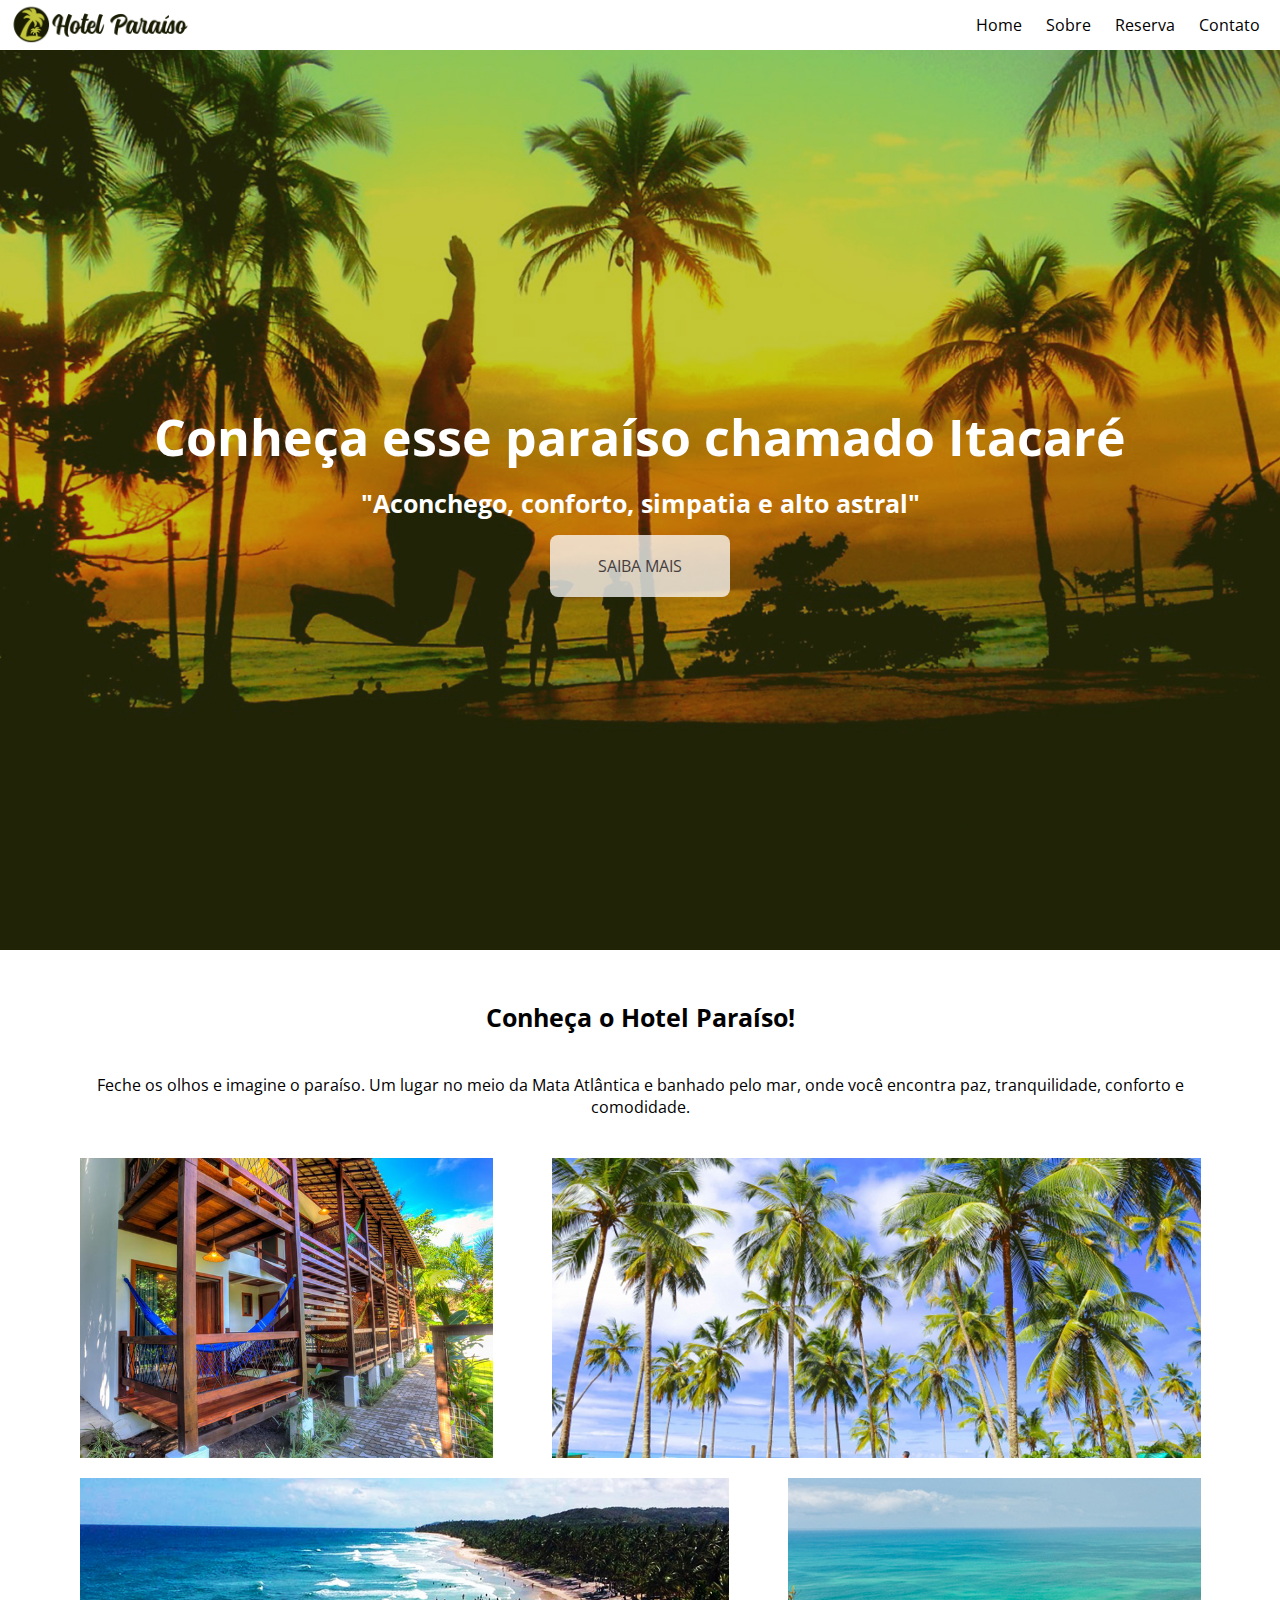
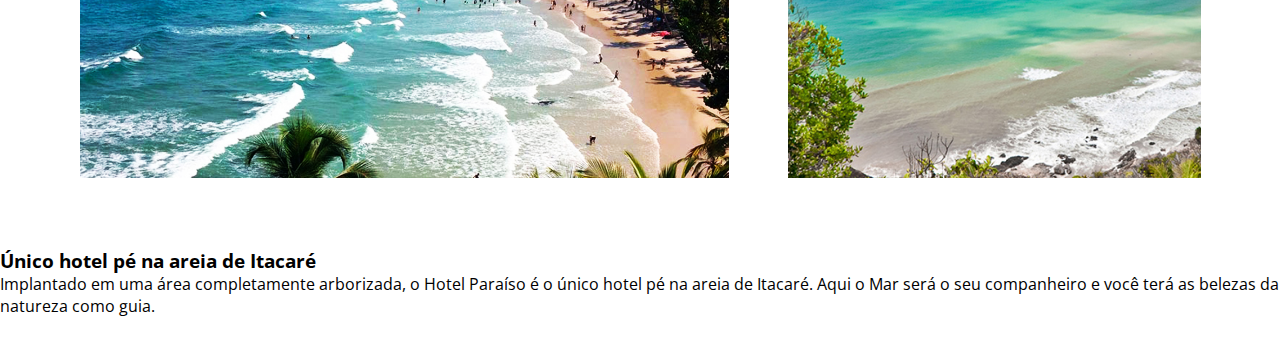
==== index.html @ 489efba3 ":sparkles: 1h15min | fim da segunda parte" ====
<!DOCTYPE html>
<html lang="pt">

<head>
  <meta charset="UTF-8">
  <meta http-equiv="X-UA-Compatible" content="IE=edge">
  <meta name="viewport" content="width=device-width, initial-scale=1.0">
  <link rel="stylesheet" href="https://cdnjs.cloudflare.com/ajax/libs/font-awesome/5.11.2/css/all.css"
    integrity="sha256-46qynGAkLSFpVbEBog43gvNhfrOj+BmwXdxFgVK/Kvc=" crossorigin="anonymous" />
  <link href="https://fonts.googleapis.com/css?family=Open+Sans&display=swap" rel="stylesheet">

  <link rel="stylesheet" href="style.css">
  <title> Hotel Paraíso </title>
</head>

<body>
  <header>
    <a href="#">
      <img src="./images/logo.png" alt="">
    </a>

    <nav>
      <a href="">Home</a>
      <a href="">Sobre</a>
      <a href="">Reserva</a>
      <a href="">Contato</a>
    </nav>
  </header>

  <section class="hero">
    <h1>Conheça esse paraíso chamado Itacaré</h1>
    <h3>"Aconchego, conforto, simpatia e alto astral"</h3>
    <a href="">SAIBA MAIS</a>
  </section>

  <section class="about-hotel">
    <h3>Conheça o Hotel Paraíso!</h3>
    <p>Feche os olhos e imagine o paraíso. Um lugar no meio da Mata Atlântica e banhado pelo mar, onde você encontra paz, tranquilidade, conforto e comodidade.</p>

    <div class="grid">
      <div id="imagem01"></div>
      <div id="imagem02"></div>
      <div id="imagem03"></div>
      <div id="imagem04"></div>
    </div>
  </section>

  <section class="info">
    <h3>Único hotel pé na areia de Itacaré</h3>
    <p>Implantado em uma área completamente arborizada, o Hotel Paraíso é o único hotel pé na areia de Itacaré. Aqui o Mar será o seu companheiro e você terá as belezas da natureza como guia.</p>
  </section>
</body>

</html>
---- style.css ----
* {
  margin: 0;
  padding: 0;
  box-sizing: border-box;
  font-family: 'Open Sans', sans-serif;
}

header {
  display: flex;
  justify-content: space-between;
  align-items: center;
}

header img {
  width: 200px;
}

header a {
  margin-right: 20px; 
  text-decoration: none;
  color: black;
}

.hero {
  background-image: url(./images/hero.jpg);
  background-size: cover;
  height: 100vh;
  color: white;
  text-align: center;

  display: flex;
  flex-direction: column;
  align-items: center;
  justify-content: center;
}

.hero a {
  padding: 20px;
  background-color: rgba(255, 255, 255, 0.744);
  border-radius: 8px;
  text-decoration: none;
  color: rgb(71, 62, 62);
  width: 180px;
}

.hero h1 {
  font-size: 50px;
  margin-bottom: 15px;
}

.hero h3 {
  font-size: 25px;
  margin-bottom: 15px;
}

.grid {
  display: flex;
  flex-wrap: wrap;
  justify-content: space-around;
}

.grid div {
  height: 300px;
  width: 100%;
  margin-bottom: 20px;
}

#imagem01 {
  background-image: url(./images/itacare-01.jpg);
  background-size: cover;
  background-position: center;
  flex-basis: 35%;
}

#imagem02 {
  background-image: url(./images/itacare-02.jpg);
  background-size: cover;
  background-position: center;
  flex-basis: 55%;
}

#imagem03 {
  background-image: url(./images/itacare-03.jpg);
  background-size: cover;
  background-position: center;
  flex-basis: 55%;
}

#imagem04 {
  background-image: url(./images/itacare-04.jpg);
  background-size: cover;
  background-position: center;
  flex-basis: 35%;
}

.about-hotel {
  padding: 50px;
  text-align: center;
}

.about-hotel h3, p {
  margin-bottom: 40px;
}

.about-hotel h3 {
  font-size: 25px;
}
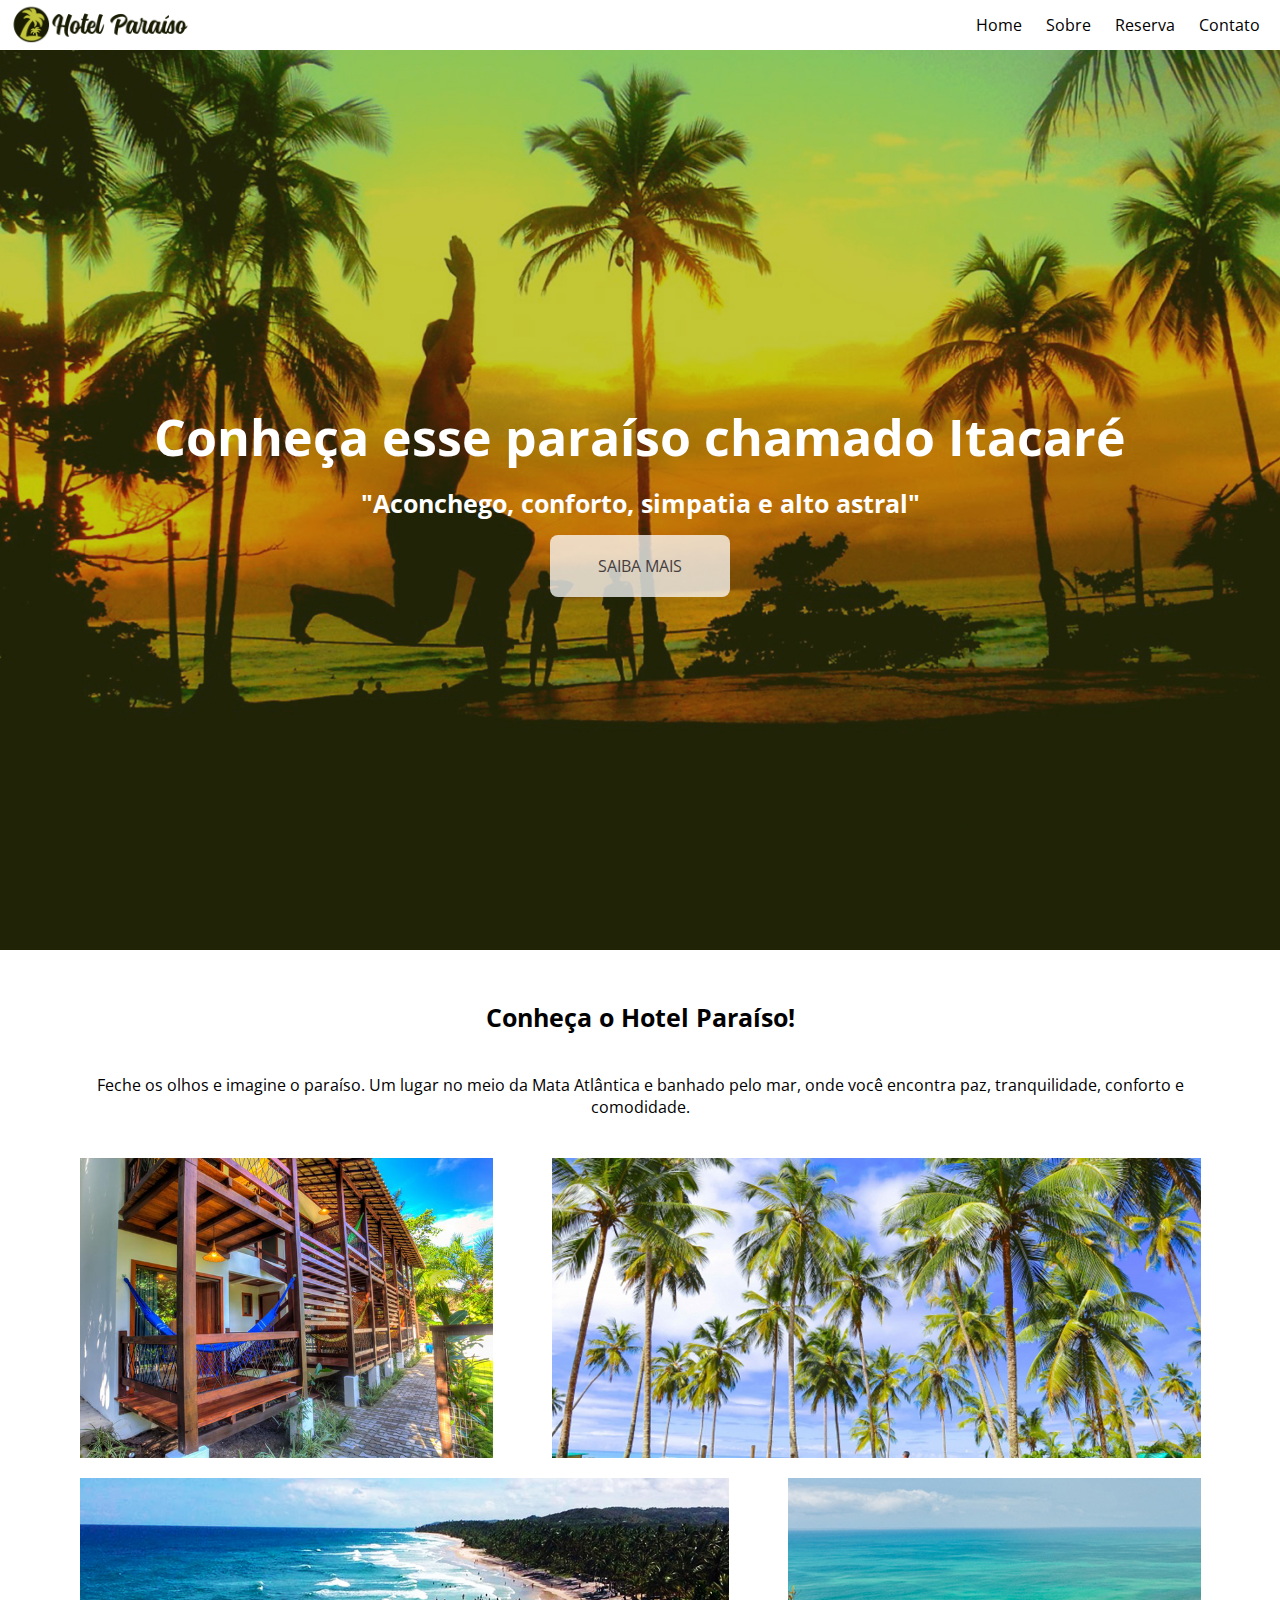
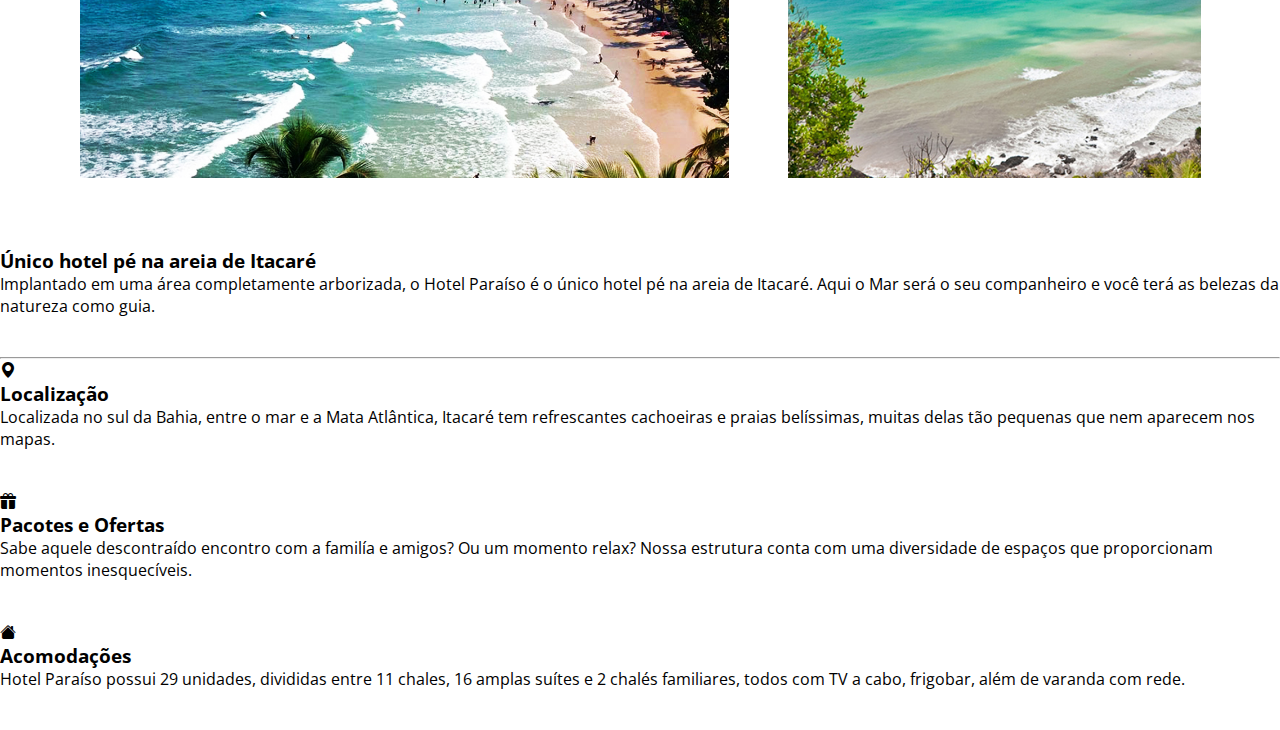
==== commit 7ae63e65: ":sparkles: 1h20min | icons <3" ====
--- a/index.html
+++ b/index.html
@@ -8,6 +8,7 @@
   <link rel="stylesheet" href="https://cdnjs.cloudflare.com/ajax/libs/font-awesome/5.11.2/css/all.css"
     integrity="sha256-46qynGAkLSFpVbEBog43gvNhfrOj+BmwXdxFgVK/Kvc=" crossorigin="anonymous" />
   <link href="https://fonts.googleapis.com/css?family=Open+Sans&display=swap" rel="stylesheet">
+  <link rel="stylesheet" href="https://cdn.jsdelivr.net/npm/bootstrap-icons@1.11.1/font/bootstrap-icons.css">
 
   <link rel="stylesheet" href="style.css">
   <title> Hotel Paraíso </title>
@@ -48,6 +49,27 @@
   <section class="info">
     <h3>Único hotel pé na areia de Itacaré</h3>
     <p>Implantado em uma área completamente arborizada, o Hotel Paraíso é o único hotel pé na areia de Itacaré. Aqui o Mar será o seu companheiro e você terá as belezas da natureza como guia.</p>
+    
+    <hr>
+
+    <ul class="info-tab">
+      <li>
+        <i class="bi bi-geo-alt-fill"></i>
+        <h3>Localização</h3>
+        <p>Localizada no sul da Bahia, entre o mar e a Mata Atlântica, Itacaré tem refrescantes cachoeiras e praias belíssimas, muitas delas tão pequenas que nem aparecem nos mapas.</p>
+      </li>
+
+      <li>
+        <i class="bi bi-gift-fill"></i>        <h3>Pacotes e Ofertas</h3>
+        <p>Sabe aquele descontraído encontro com a familía e amigos? Ou um momento relax? Nossa estrutura conta com uma diversidade de espaços que proporcionam momentos inesquecíveis.</p>
+      </li>
+
+      <li>
+        <i class="bi bi-house-fill"></i>
+        <h3>Acomodações</h3>
+        <p>Hotel Paraíso possui 29 unidades, divididas entre 11 chales, 16 amplas suítes e 2 chalés familiares, todos com TV a cabo, frigobar, além de varanda com rede.</p>
+      </li>
+    </ul>
   </section>
 </body>
 
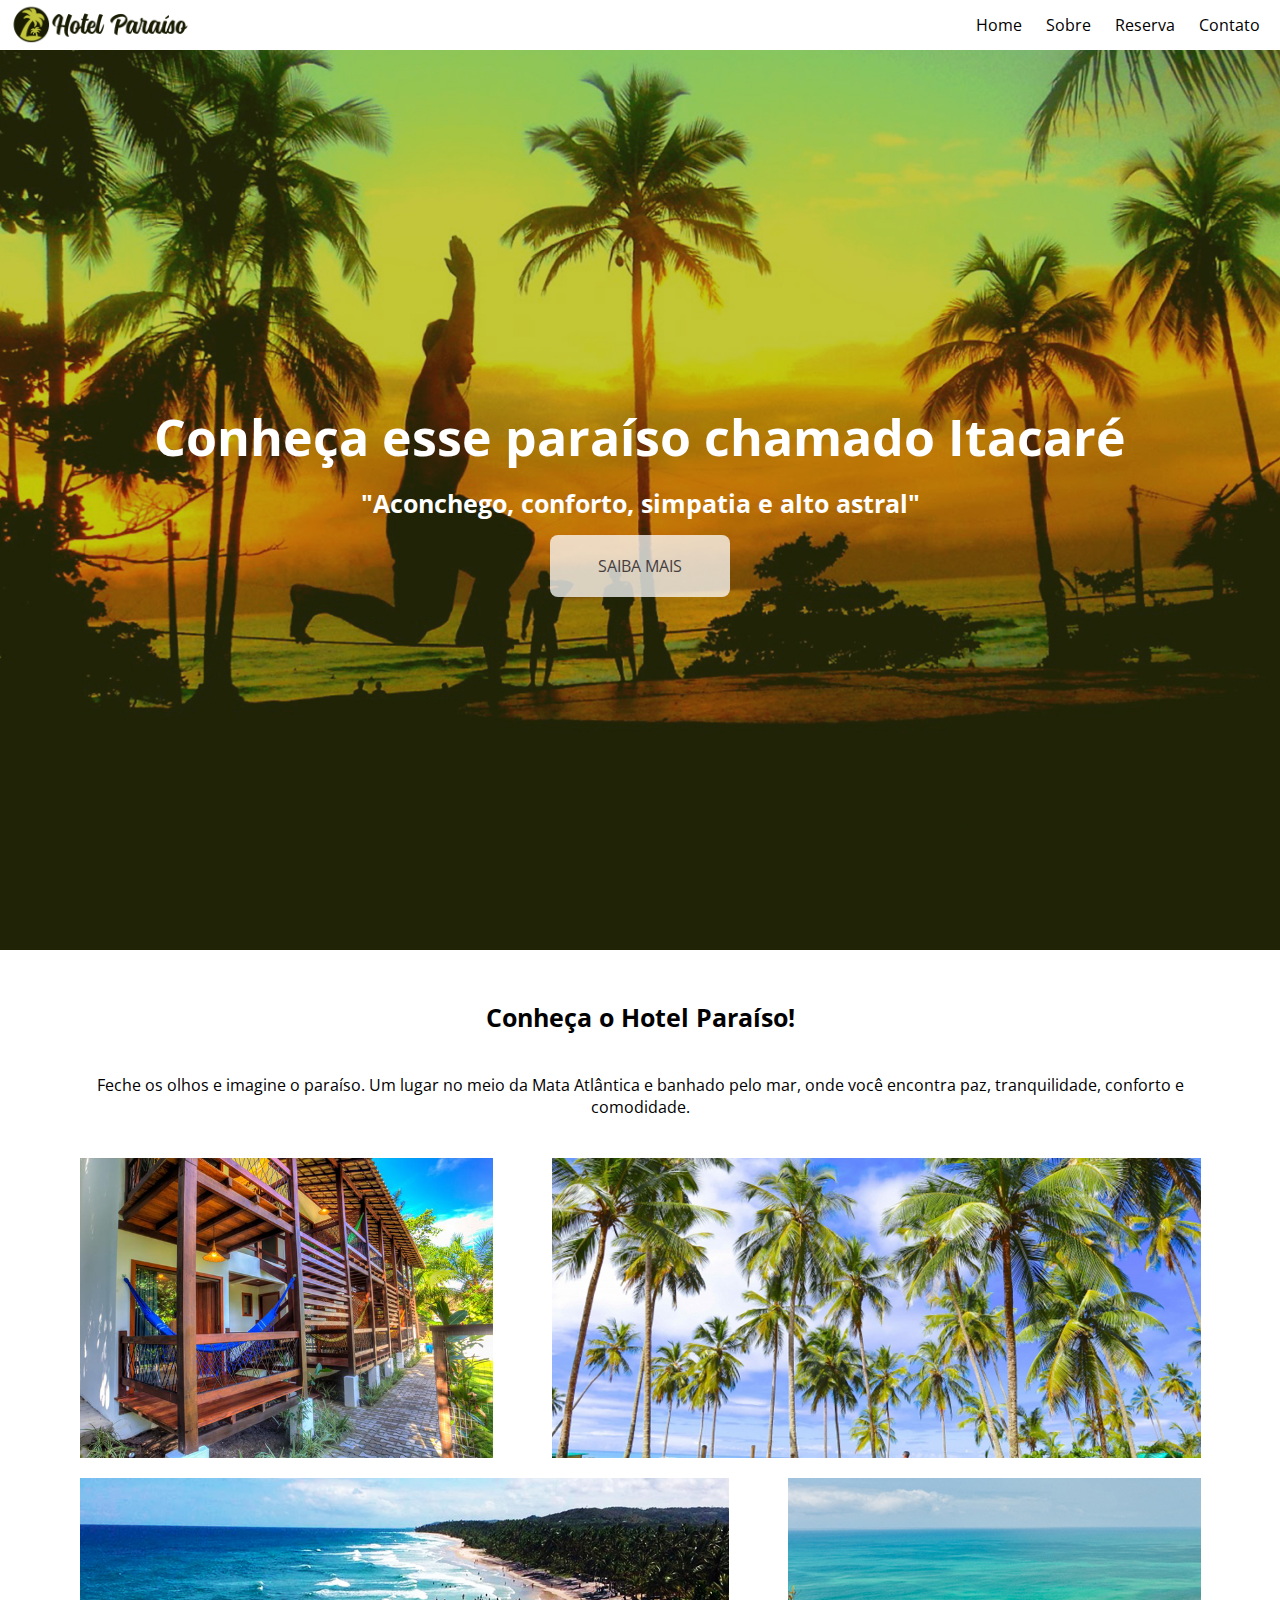
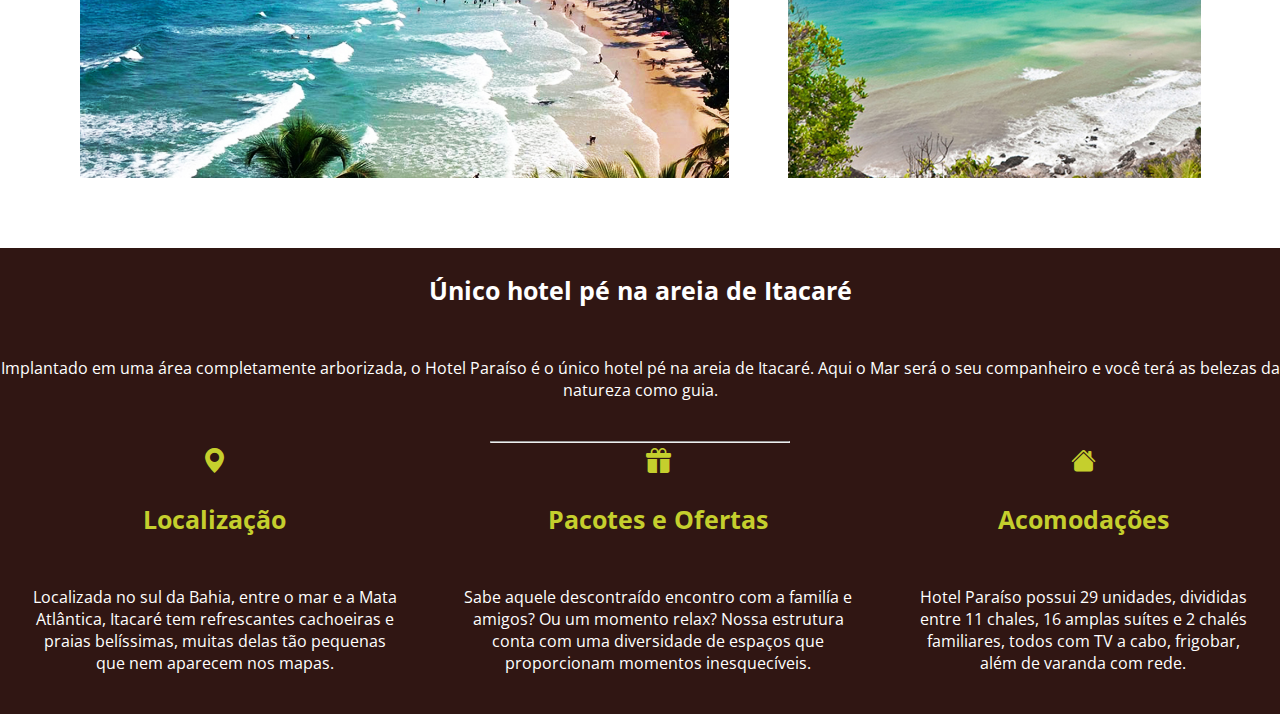
==== commit 713015ec: ":sparkles: 1h30min | tem uma coisinha errada" ====
--- a/index.html
+++ b/index.html
@@ -71,6 +71,10 @@
       </li>
     </ul>
   </section>
+
+  <section class="newsletter">
+
+  </section>
 </body>
 
 </html>--- a/style.css
+++ b/style.css
@@ -104,4 +104,43 @@
 
 .about-hotel h3 {
   font-size: 25px;
-}+}
+
+ul {
+  list-style: none;
+}
+
+.info-tab {
+  display: flex;
+  text-align: center;
+}
+
+.info {
+  background-color: rgb(48, 22, 19);
+  color: white;
+  text-align: center;
+
+  display: flex;
+  flex-direction: column;
+  align-items: center;
+}
+
+.info-tab h3, i {
+  color:rgb(197, 207, 45);
+  font-size: 25px;
+}
+
+.info-tab li {
+  margin-left: 30px;
+  margin-right: 30px;
+}
+
+hr {
+  width: 300px;
+}
+
+.info h3 {
+  font-size: 25px;
+  margin-top: 25px;
+  margin-bottom: 50px;
+}
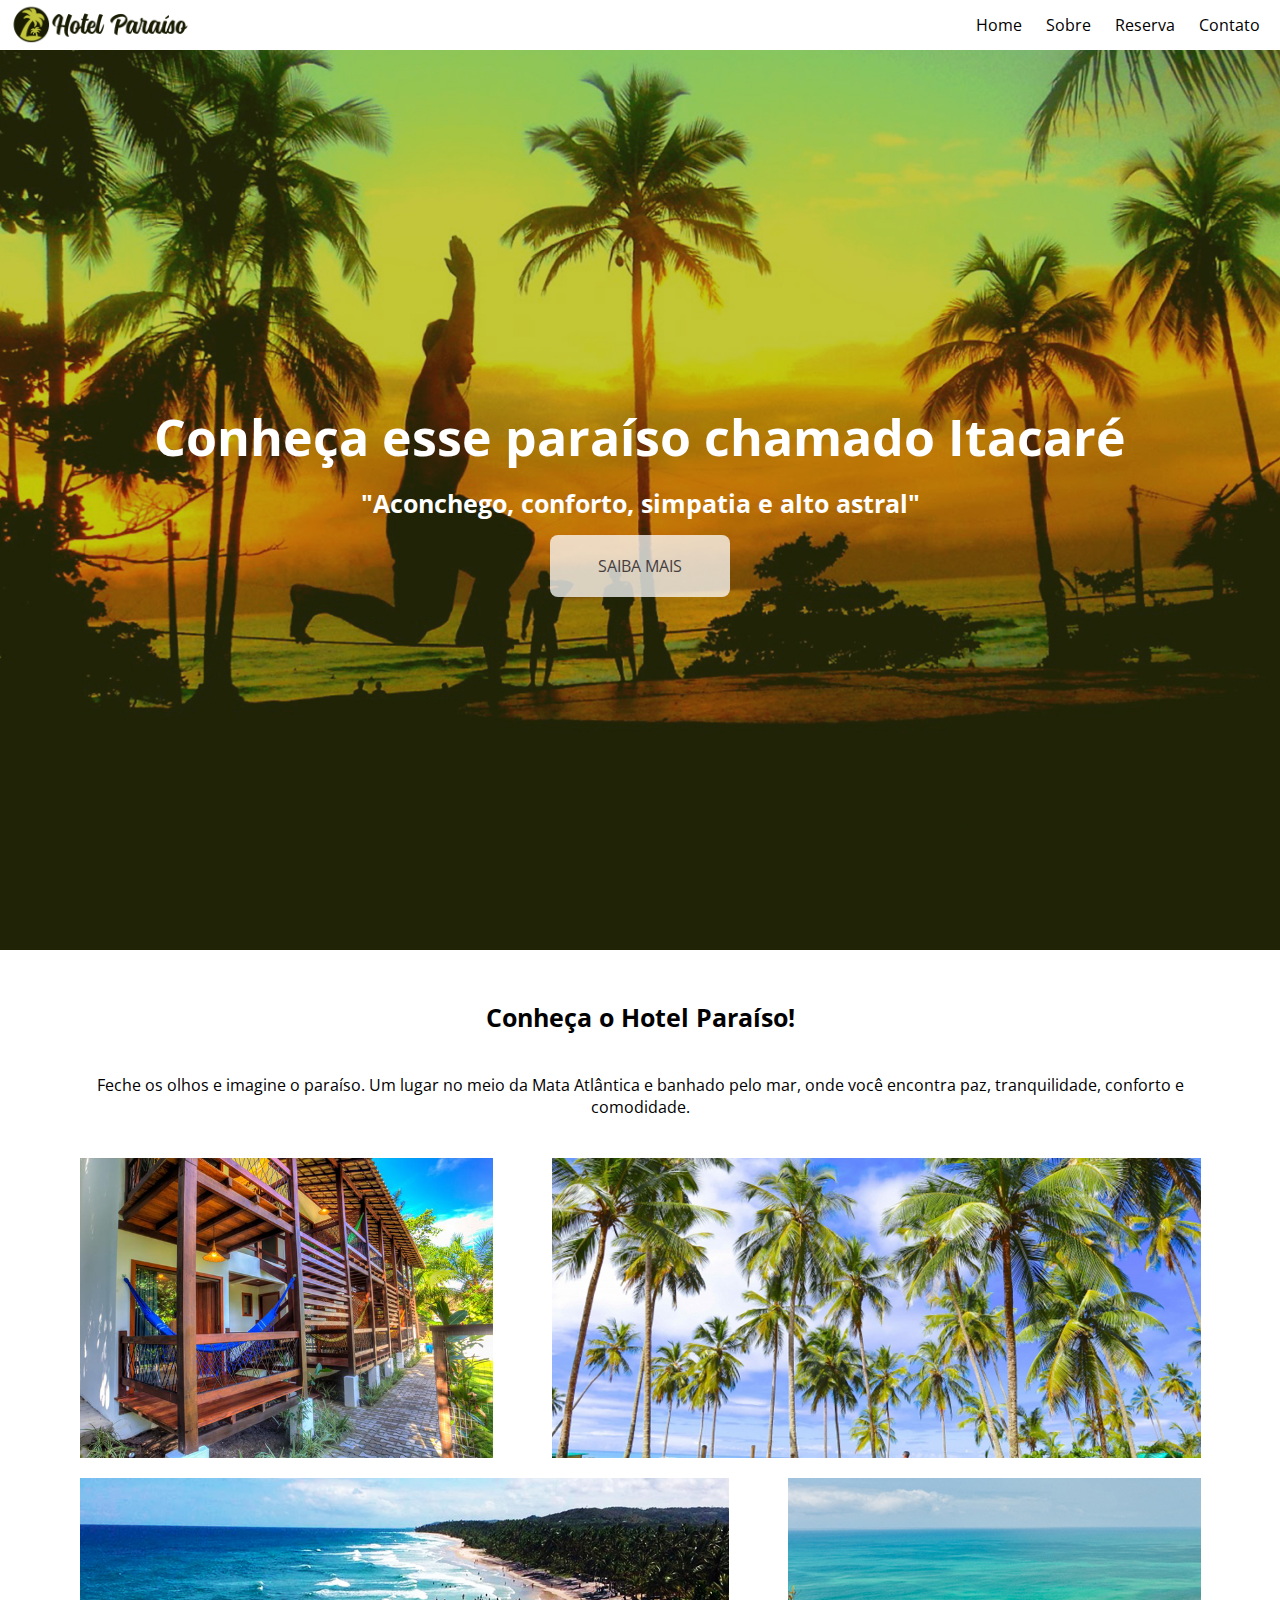
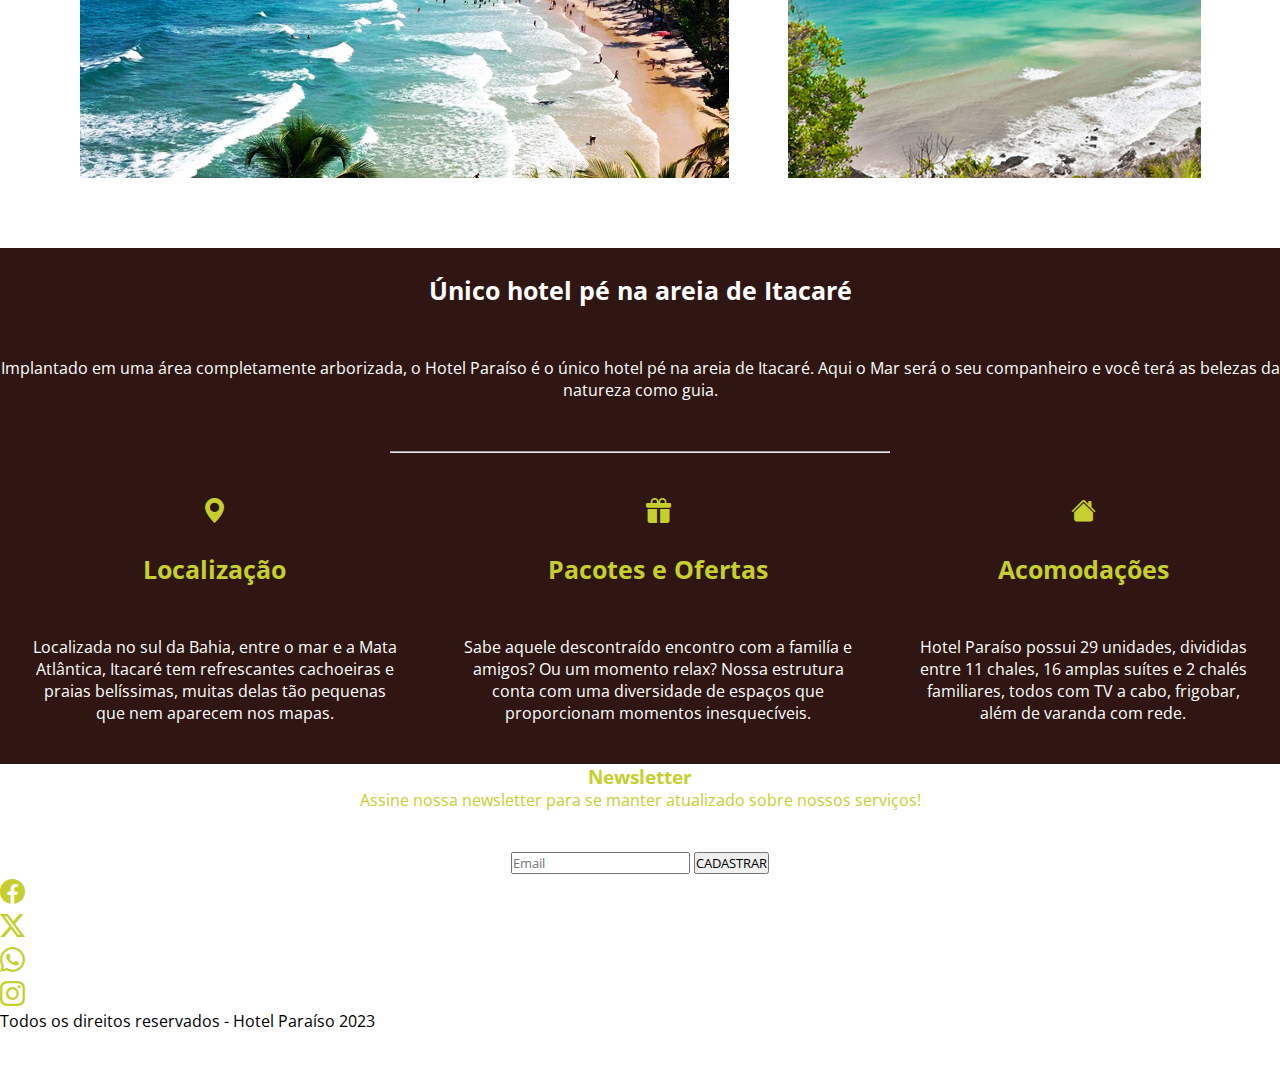
==== commit 51ba8d8c: ":sparkles: 1h35min | tá quase (corrigi o erro)" ====
--- a/index.html
+++ b/index.html
@@ -73,8 +73,36 @@
   </section>
 
   <section class="newsletter">
+    <h3>Newsletter</h3>
+    <p>Assine nossa newsletter para se manter atualizado sobre nossos serviços!</p>
 
+    <form action="" method="get">
+      <input type="text" name="" id="" placeholder="Email">
+      <button type="submit">CADASTRAR</button>
+    </form>
   </section>
+
+  <footer>
+    <ul>
+      <li>
+        <a href=""><i class="bi bi-facebook"></i></a>
+      </li>
+      
+      <li>
+        <a href=""><i class="bi bi-twitter-x"></i></a>
+      </li>
+      
+      <li> 
+        <a href=""><i class="bi bi-whatsapp"></i></a>
+      </li>
+      
+      <li>
+        <a href=""><i class="bi bi-instagram"></i></a>
+      </li>
+    </ul>
+
+    <p>Todos os direitos reservados - Hotel Paraíso 2023</p>
+  </footer>
 </body>
 
 </html>--- a/style.css
+++ b/style.css
@@ -136,7 +136,9 @@
 }
 
 hr {
-  width: 300px;
+  width: 500px;
+  margin-top: 10px;
+  margin-bottom: 40px;
 }
 
 .info h3 {
@@ -144,3 +146,10 @@
   margin-top: 25px;
   margin-bottom: 50px;
 }
+
+.newsletter {
+  color:rgb(197, 207, 45);
+  display: flex;
+  flex-direction: column;
+  align-items: center;
+}
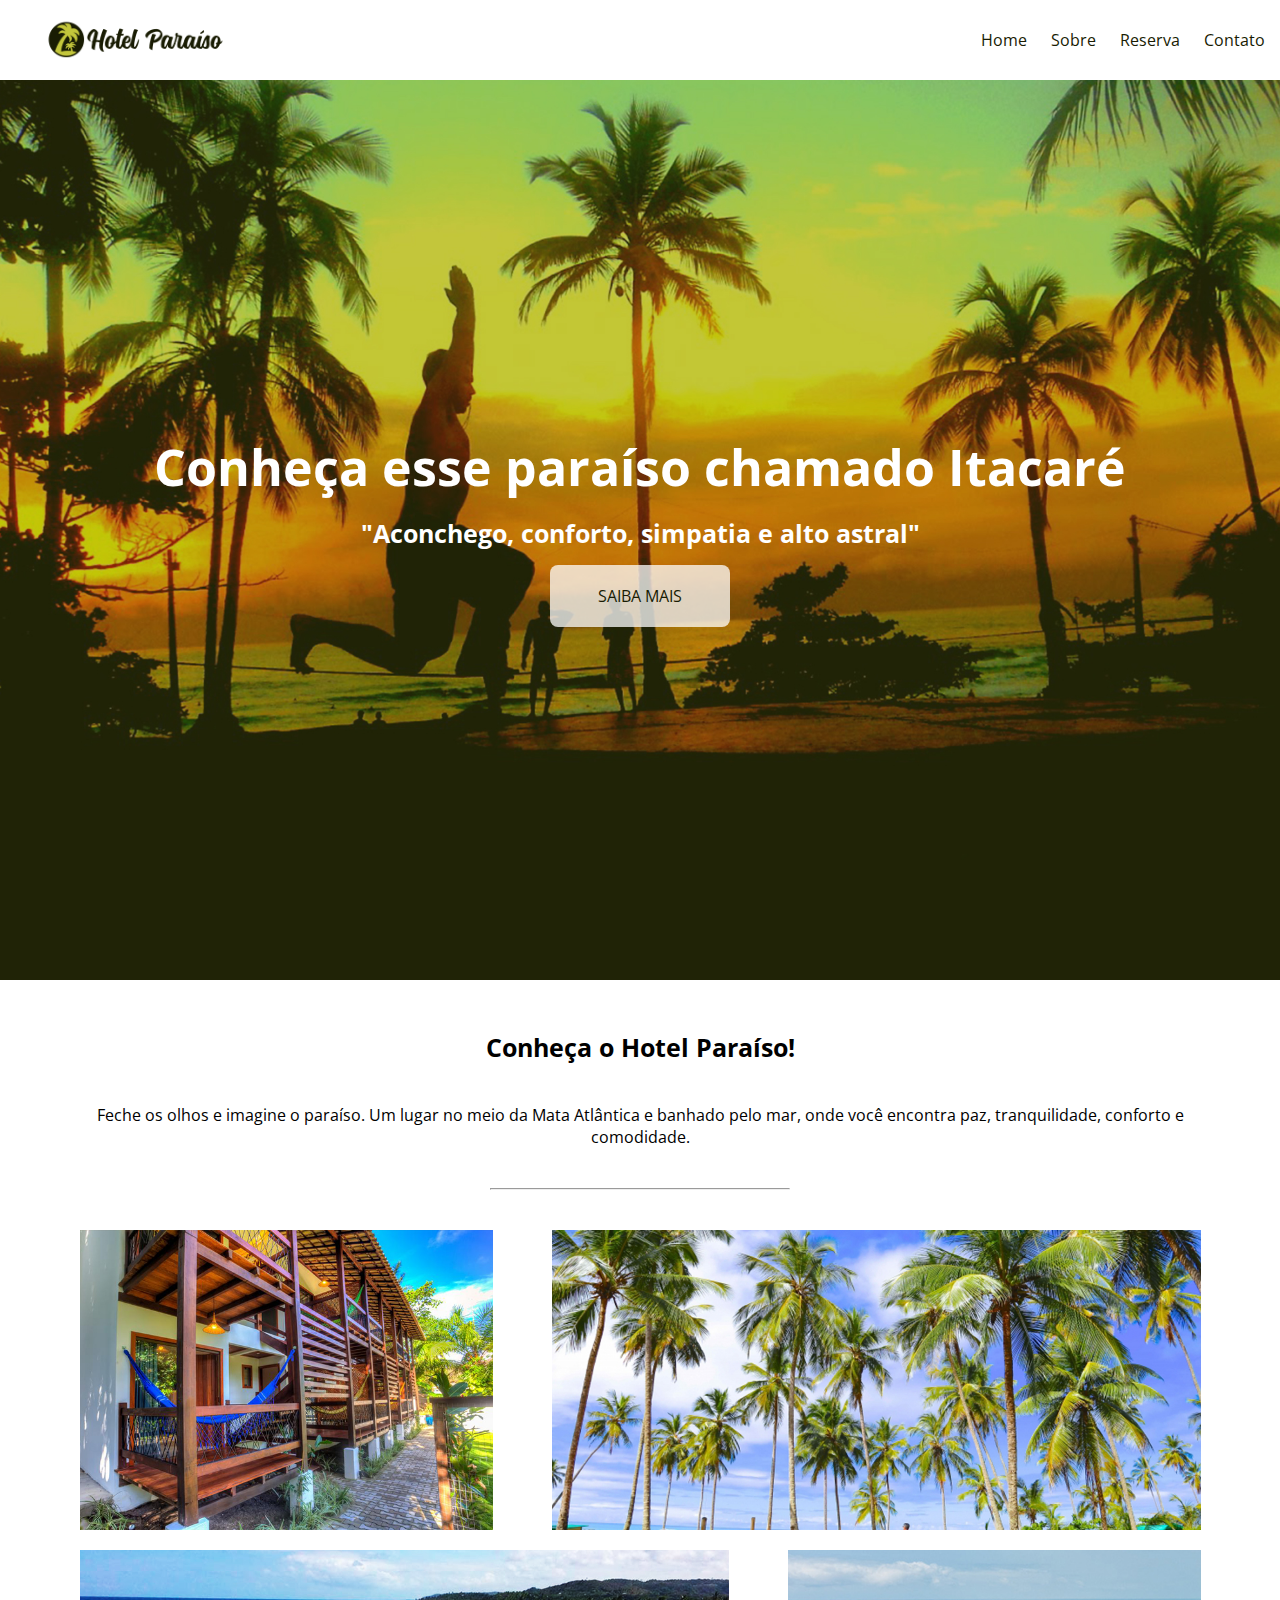
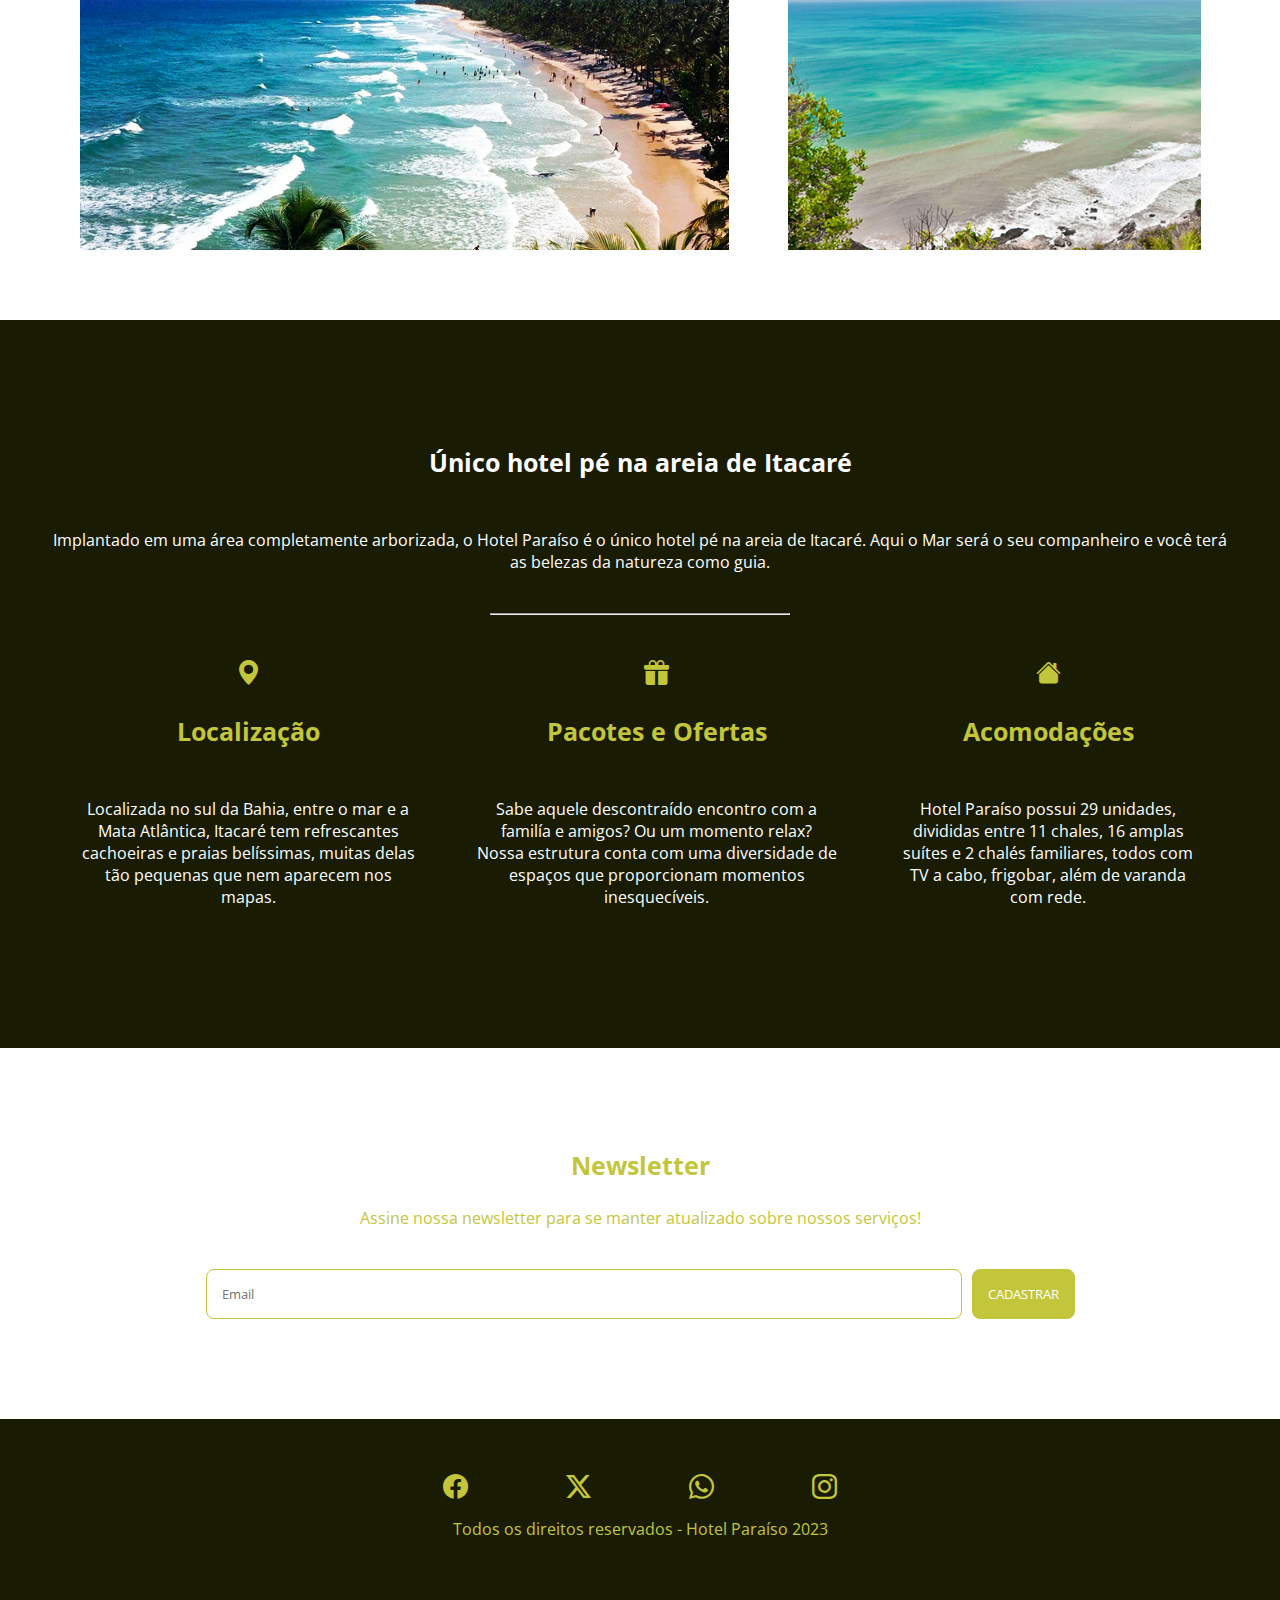
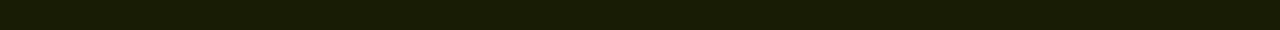
==== commit 659461db: ":sparkles: 25min | ajustes finais" ====
--- a/index.html
+++ b/index.html
@@ -37,7 +37,7 @@
   <section class="about-hotel">
     <h3>Conheça o Hotel Paraíso!</h3>
     <p>Feche os olhos e imagine o paraíso. Um lugar no meio da Mata Atlântica e banhado pelo mar, onde você encontra paz, tranquilidade, conforto e comodidade.</p>
-
+    <hr>
     <div class="grid">
       <div id="imagem01"></div>
       <div id="imagem02"></div>
--- a/style.css
+++ b/style.css
@@ -9,25 +9,32 @@
   display: flex;
   justify-content: space-between;
   align-items: center;
+  padding: 15px;
+
 }
 
 header img {
   width: 200px;
 }
-
 header a {
-  margin-right: 20px; 
+  margin-left: 20px;
+}
+
+h3 {
+  font-size: 25px;
+}
+
+a {
   text-decoration: none;
-  color: black;
+  color: rgb(25, 28, 3);
 }
 
 .hero {
-  background-image: url(./images/hero.jpg);
+  background-image: url('./images/hero.jpg');
   background-size: cover;
   height: 100vh;
   color: white;
   text-align: center;
-
   display: flex;
   flex-direction: column;
   align-items: center;
@@ -39,7 +46,7 @@
   background-color: rgba(255, 255, 255, 0.744);
   border-radius: 8px;
   text-decoration: none;
-  color: rgb(71, 62, 62);
+  color: #191c03;
   width: 180px;
 }
 
@@ -57,37 +64,37 @@
   display: flex;
   flex-wrap: wrap;
   justify-content: space-around;
+  width: 100%;
 }
 
 .grid div {
   height: 300px;
-  width: 100%;
   margin-bottom: 20px;
 }
 
 #imagem01 {
-  background-image: url(./images/itacare-01.jpg);
+  background-image: url('./images/itacare-01.jpg');
   background-size: cover;
   background-position: center;
   flex-basis: 35%;
 }
 
 #imagem02 {
-  background-image: url(./images/itacare-02.jpg);
+  background-image: url('./images/itacare-02.jpg');
   background-size: cover;
   background-position: center;
   flex-basis: 55%;
 }
 
 #imagem03 {
-  background-image: url(./images/itacare-03.jpg);
+  background-image: url('./images/itacare-03.jpg');
   background-size: cover;
   background-position: center;
   flex-basis: 55%;
 }
 
 #imagem04 {
-  background-image: url(./images/itacare-04.jpg);
+  background-image: url('./images/itacare-04.jpg');
   background-size: cover;
   background-position: center;
   flex-basis: 35%;
@@ -96,9 +103,12 @@
 .about-hotel {
   padding: 50px;
   text-align: center;
-}
-
-.about-hotel h3, p {
+  display: flex;
+  flex-direction: column;
+  align-items: center;
+}
+
+.about-hotel h3,p, hr {
   margin-bottom: 40px;
 }
 
@@ -116,9 +126,10 @@
 }
 
 .info {
-  background-color: rgb(48, 22, 19);
+  background-color: #191c03;
   color: white;
   text-align: center;
+  padding: 100px 50px;
 
   display: flex;
   flex-direction: column;
@@ -126,7 +137,7 @@
 }
 
 .info-tab h3, i {
-  color:rgb(197, 207, 45);
+  color: #c3c63b; 
   font-size: 25px;
 }
 
@@ -136,9 +147,7 @@
 }
 
 hr {
-  width: 500px;
-  margin-top: 10px;
-  margin-bottom: 40px;
+  width: 300px;
 }
 
 .info h3 {
@@ -148,8 +157,70 @@
 }
 
 .newsletter {
-  color:rgb(197, 207, 45);
-  display: flex;
-  flex-direction: column;
-  align-items: center;
-}
+  color: #c3c63b; 
+  display: flex;
+  flex-direction: column;
+  align-items: center;
+  padding: 100px;
+}
+
+form {
+  display: flex;
+  justify-content: center;
+  width: 100%;
+}
+
+.newsletter {
+  color: #c3c63b; 
+  display: flex;
+  flex-direction: column;
+  align-items: center;
+  padding: 100px;
+}
+
+form {
+  display: flex;
+  justify-content: center;
+  width: 100%;
+}
+
+.newsletter input, button {
+  padding: 15px;
+}
+
+.newsletter input {
+  border: #c3c63b solid 1px; 
+  flex-basis: 70%;
+  margin-right: 10px;
+  border-radius: 8px;
+}
+
+.newsletter button { 
+  background-color: #c3c63b; 
+  border-radius: 8px;
+  border: 1px solid #c3c63b;
+  color: white;
+}
+
+.newsletter h3 {
+  margin-bottom: 25px;
+}
+
+footer {
+  background-color: #191c03;
+  display: flex;
+  flex-direction: column;
+  color: #c3c63b; 
+  justify-content: center;
+  align-items: center;
+  padding: 50px;
+}
+
+footer ul {
+  display: flex;
+  justify-content: space-evenly;
+
+  width: 50%;
+  margin-bottom: 15px;
+}
+
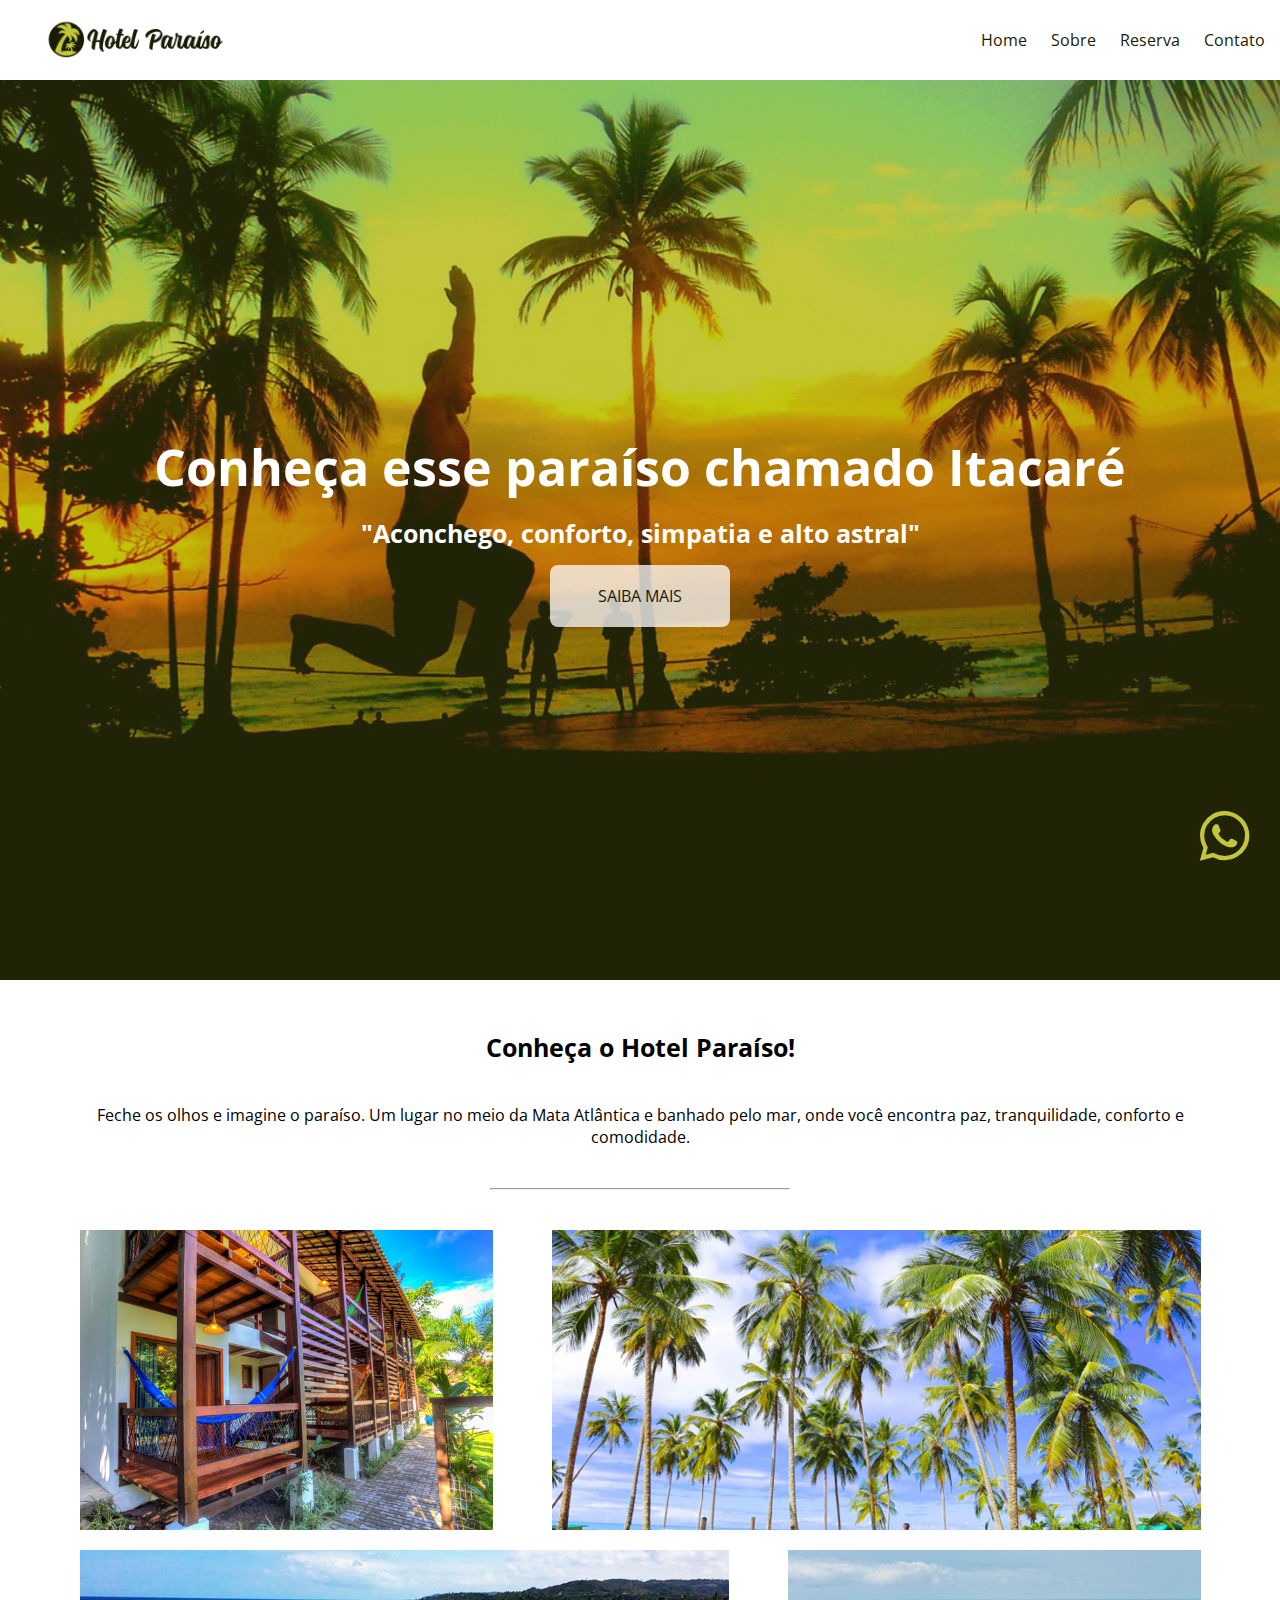
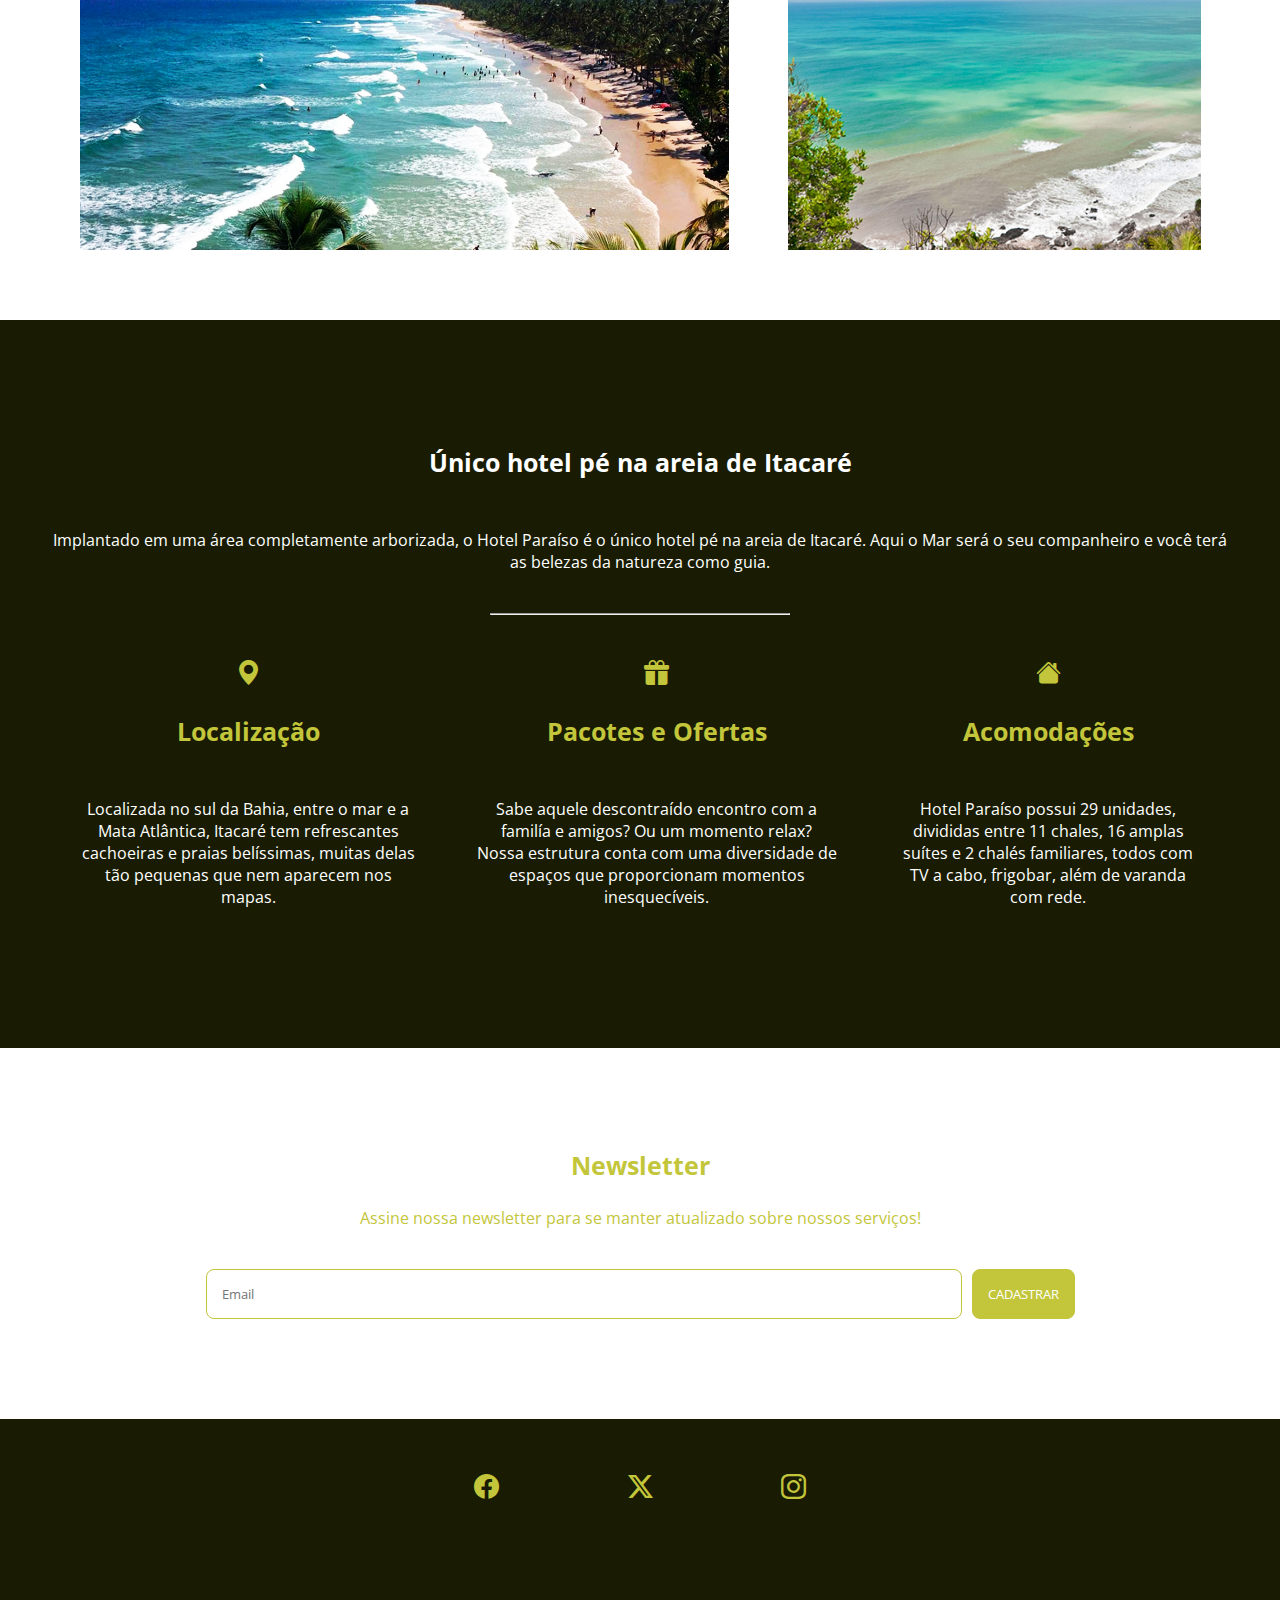
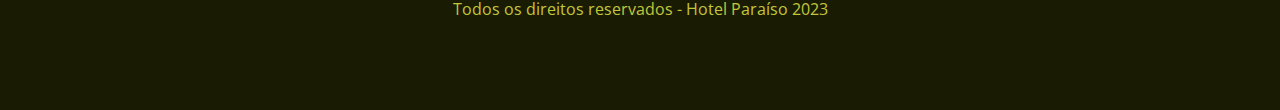
==== commit c53fe518: ":sparkles: 30min | partindo pra responsividade" ====
--- a/index.html
+++ b/index.html
@@ -92,17 +92,15 @@
         <a href=""><i class="bi bi-twitter-x"></i></a>
       </li>
       
-      <li> 
-        <a href=""><i class="bi bi-whatsapp"></i></a>
-      </li>
-      
       <li>
         <a href=""><i class="bi bi-instagram"></i></a>
       </li>
     </ul>
 
     <p>Todos os direitos reservados - Hotel Paraíso 2023</p>
+    
   </footer>
+  <a href=""><i class="bi bi-whatsapp"></i></a>
 </body>
 
 </html>--- a/style.css
+++ b/style.css
@@ -27,6 +27,10 @@
 a {
   text-decoration: none;
   color: rgb(25, 28, 3);
+}
+
+a:hover {
+  color: #c3c63b;
 }
 
 .hero {
@@ -224,3 +228,13 @@
   margin-bottom: 15px;
 }
 
+footer p {
+  margin-top: 80px;
+}
+
+.bi-whatsapp {
+  position: fixed;
+  right: 30px;
+  bottom: 30px;
+  font-size: 50px;
+}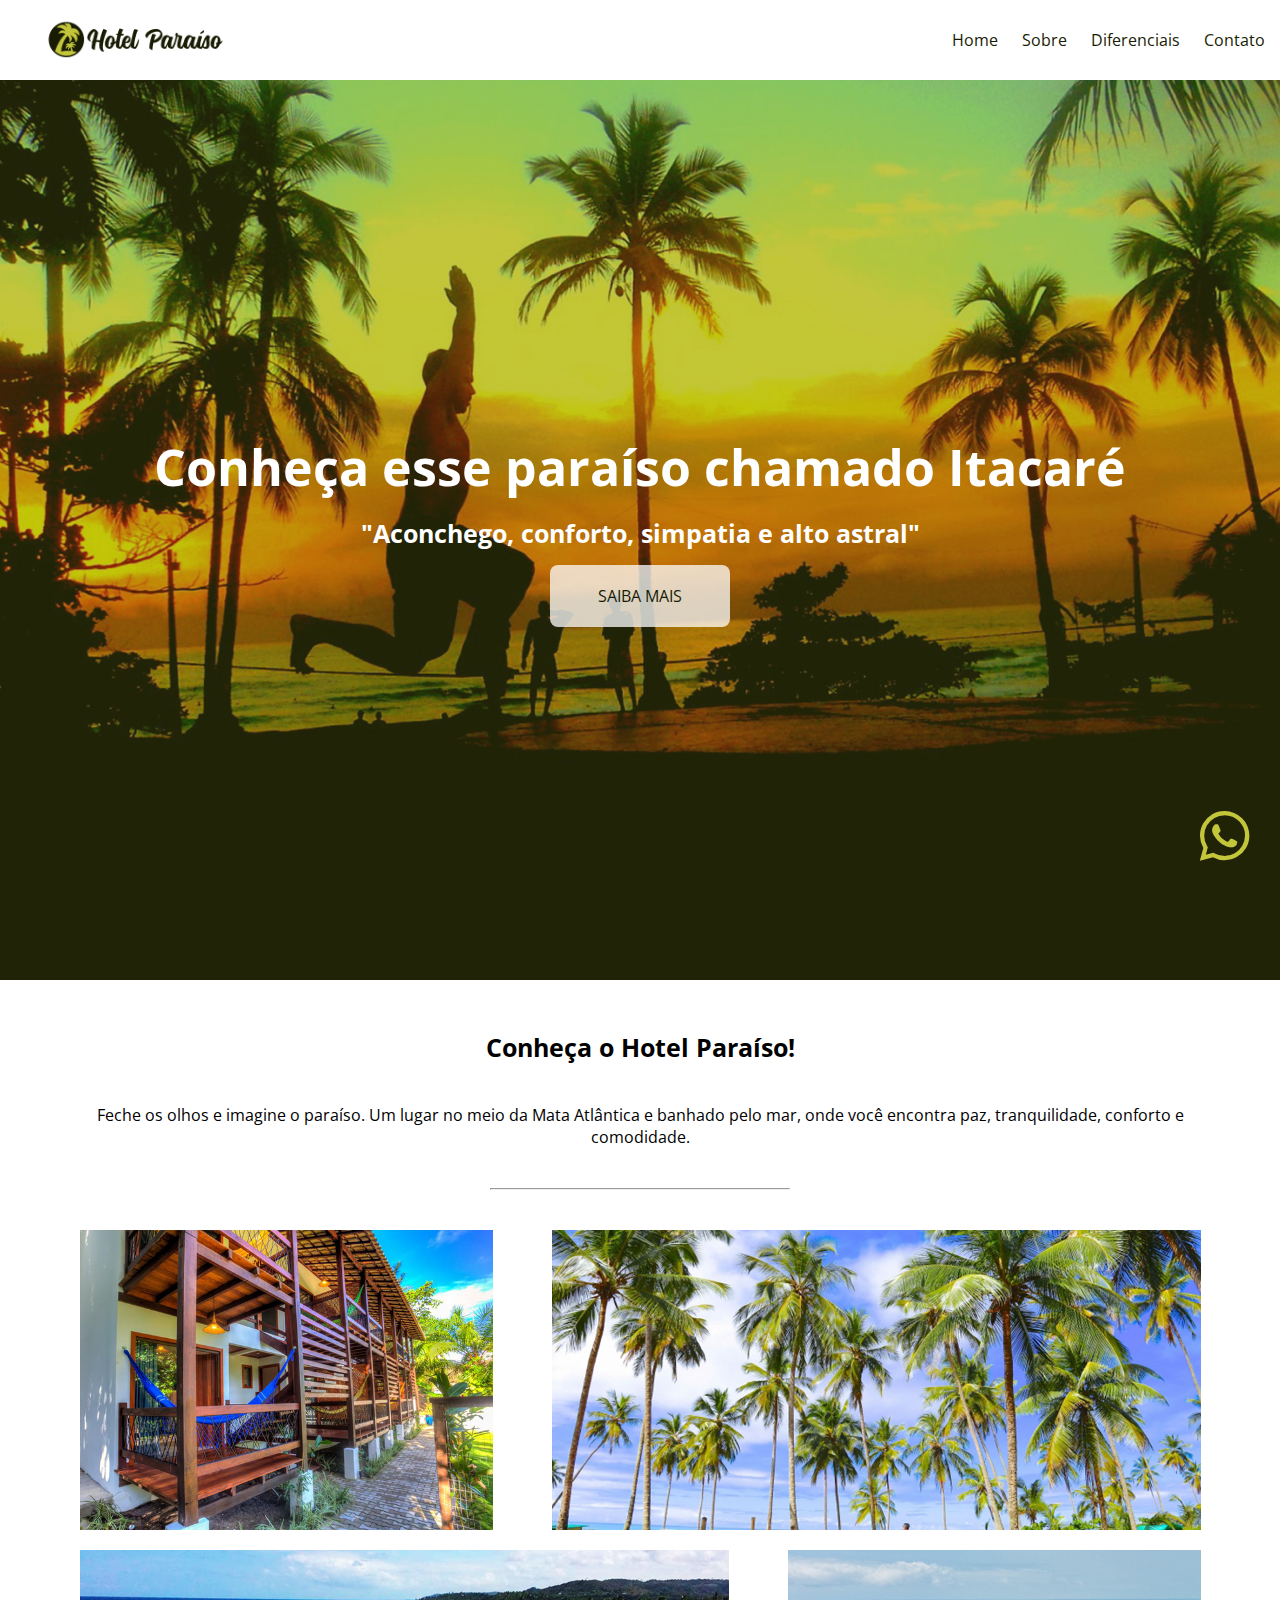
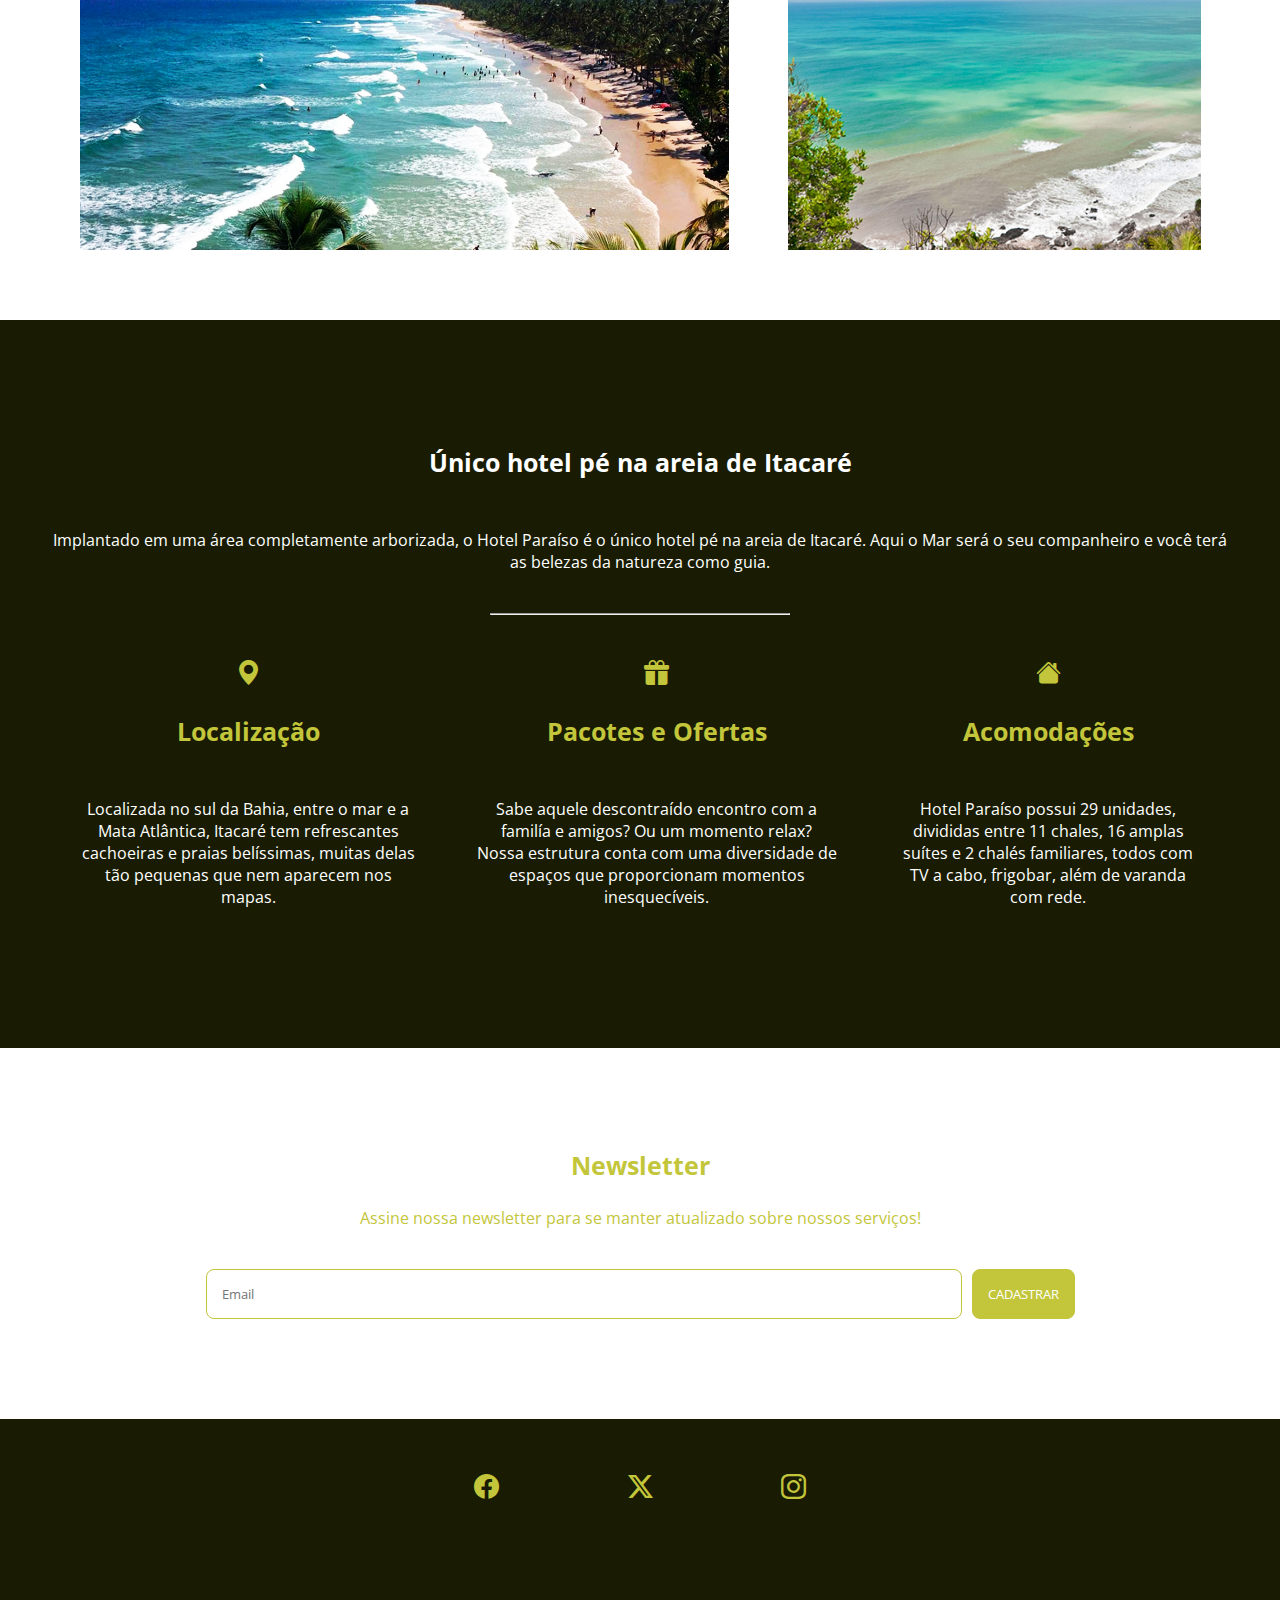
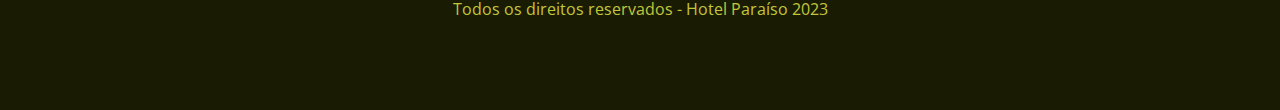
==== commit 43aa6116: ":sparkles: 35min | ainda ajustes finais" ====
--- a/index.html
+++ b/index.html
@@ -21,20 +21,20 @@
     </a>
 
     <nav>
-      <a href="">Home</a>
-      <a href="">Sobre</a>
-      <a href="">Reserva</a>
-      <a href="">Contato</a>
+      <a href="#home">Home</a>
+      <a href="#about">Sobre</a>
+      <a href="#special">Diferenciais</a>
+      <a href="#contact">Contato</a>
     </nav>
   </header>
 
-  <section class="hero">
+  <section class="hero" id="home">
     <h1>Conheça esse paraíso chamado Itacaré</h1>
     <h3>"Aconchego, conforto, simpatia e alto astral"</h3>
     <a href="">SAIBA MAIS</a>
   </section>
 
-  <section class="about-hotel">
+  <section class="about-hotel" id="about">
     <h3>Conheça o Hotel Paraíso!</h3>
     <p>Feche os olhos e imagine o paraíso. Um lugar no meio da Mata Atlântica e banhado pelo mar, onde você encontra paz, tranquilidade, conforto e comodidade.</p>
     <hr>
@@ -46,7 +46,7 @@
     </div>
   </section>
 
-  <section class="info">
+  <section class="info" id="special">
     <h3>Único hotel pé na areia de Itacaré</h3>
     <p>Implantado em uma área completamente arborizada, o Hotel Paraíso é o único hotel pé na areia de Itacaré. Aqui o Mar será o seu companheiro e você terá as belezas da natureza como guia.</p>
     
@@ -72,7 +72,7 @@
     </ul>
   </section>
 
-  <section class="newsletter">
+  <section class="newsletter" id="contact">
     <h3>Newsletter</h3>
     <p>Assine nossa newsletter para se manter atualizado sobre nossos serviços!</p>
 
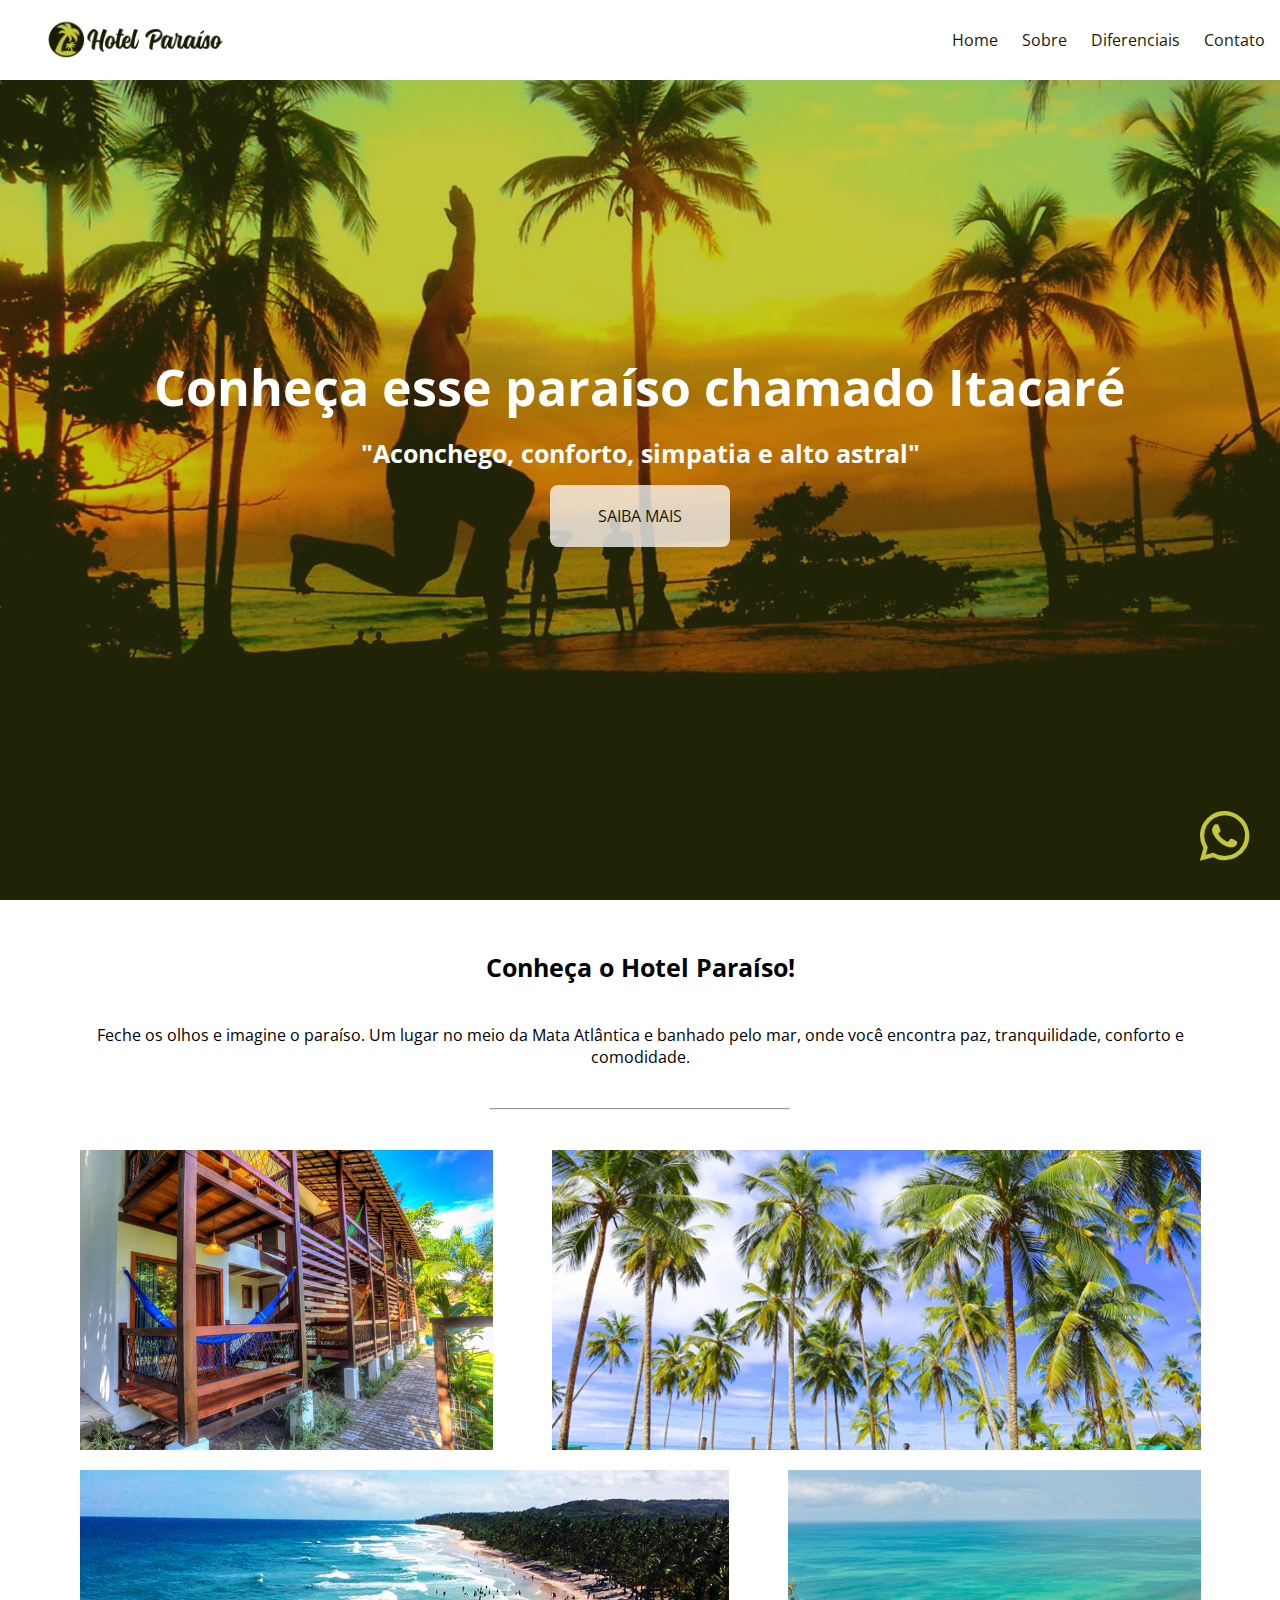
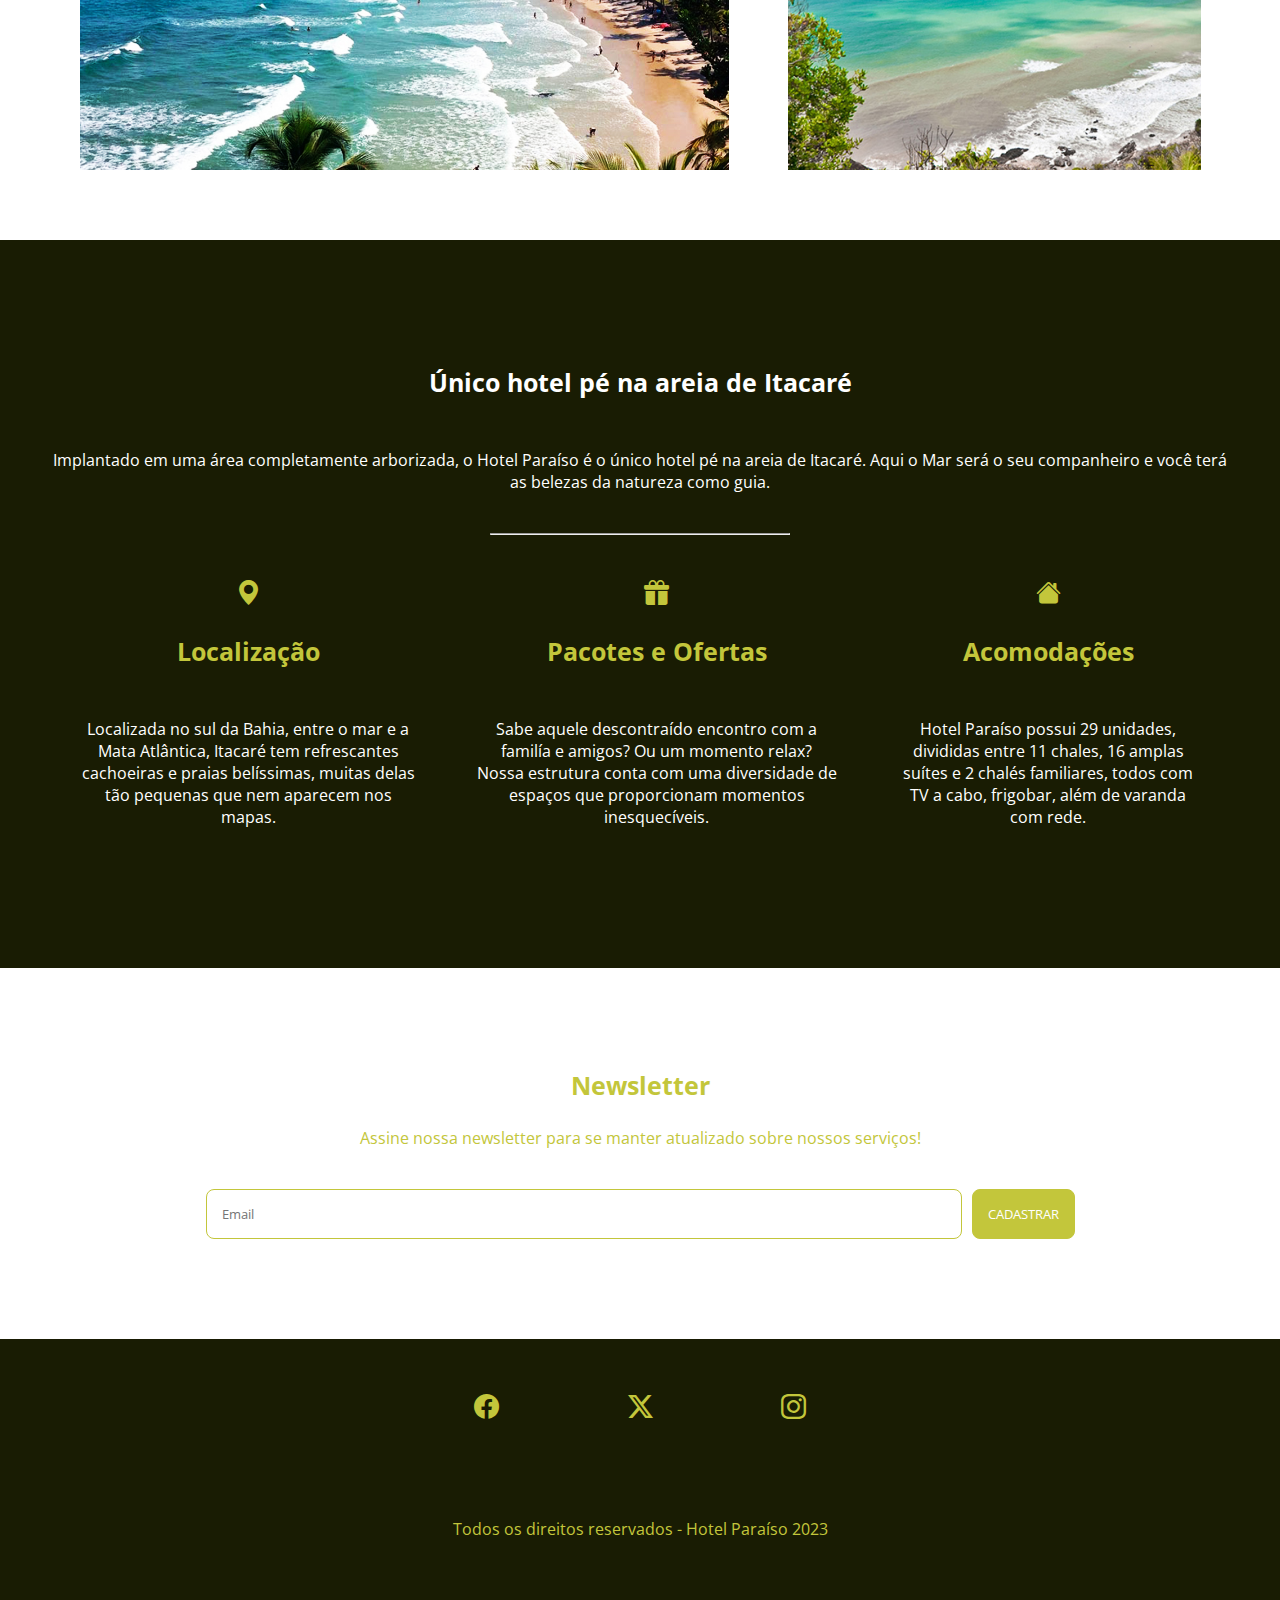
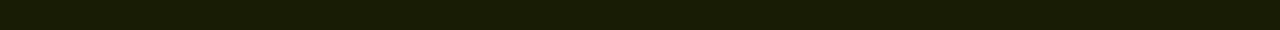
==== commit 43f3d0de: ":sparkles: 1h20min | NADA DE IMPORTANT" ====
--- a/index.html
+++ b/index.html
@@ -39,10 +39,10 @@
     <p>Feche os olhos e imagine o paraíso. Um lugar no meio da Mata Atlântica e banhado pelo mar, onde você encontra paz, tranquilidade, conforto e comodidade.</p>
     <hr>
     <div class="grid">
-      <div id="imagem01"></div>
-      <div id="imagem02"></div>
-      <div id="imagem03"></div>
-      <div id="imagem04"></div>
+      <div class="imagem01"></div>
+      <div class="imagem02"></div>
+      <div class="imagem03"></div>
+      <div class="imagem04"></div>
     </div>
   </section>
 
--- a/style.css
+++ b/style.css
@@ -5,12 +5,19 @@
   font-family: 'Open Sans', sans-serif;
 }
 
+html {
+  scroll-behavior: smooth;
+}
+
 header {
   display: flex;
   justify-content: space-between;
   align-items: center;
   padding: 15px;
 
+  position: fixed;
+  background-color: white;
+  width: 100%;
 }
 
 header img {
@@ -76,28 +83,28 @@
   margin-bottom: 20px;
 }
 
-#imagem01 {
+.imagem01 {
   background-image: url('./images/itacare-01.jpg');
   background-size: cover;
   background-position: center;
   flex-basis: 35%;
 }
 
-#imagem02 {
+.imagem02 {
   background-image: url('./images/itacare-02.jpg');
   background-size: cover;
   background-position: center;
   flex-basis: 55%;
 }
 
-#imagem03 {
+.imagem03 {
   background-image: url('./images/itacare-03.jpg');
   background-size: cover;
   background-position: center;
   flex-basis: 55%;
 }
 
-#imagem04 {
+.imagem04 {
   background-image: url('./images/itacare-04.jpg');
   background-size: cover;
   background-position: center;
@@ -237,4 +244,26 @@
   right: 30px;
   bottom: 30px;
   font-size: 50px;
+}
+
+@media screen and (max-width: 600px) {
+  header nav {
+    display: none;
+  }
+
+  header {
+    justify-content: center;
+  }
+
+  .hero h1 {
+    font-size: 30px;
+  }
+
+  .hero h3 {
+    font-size: 15px;
+  }
+
+  .grid div {
+    flex-basis: 100%;
+  }
 }